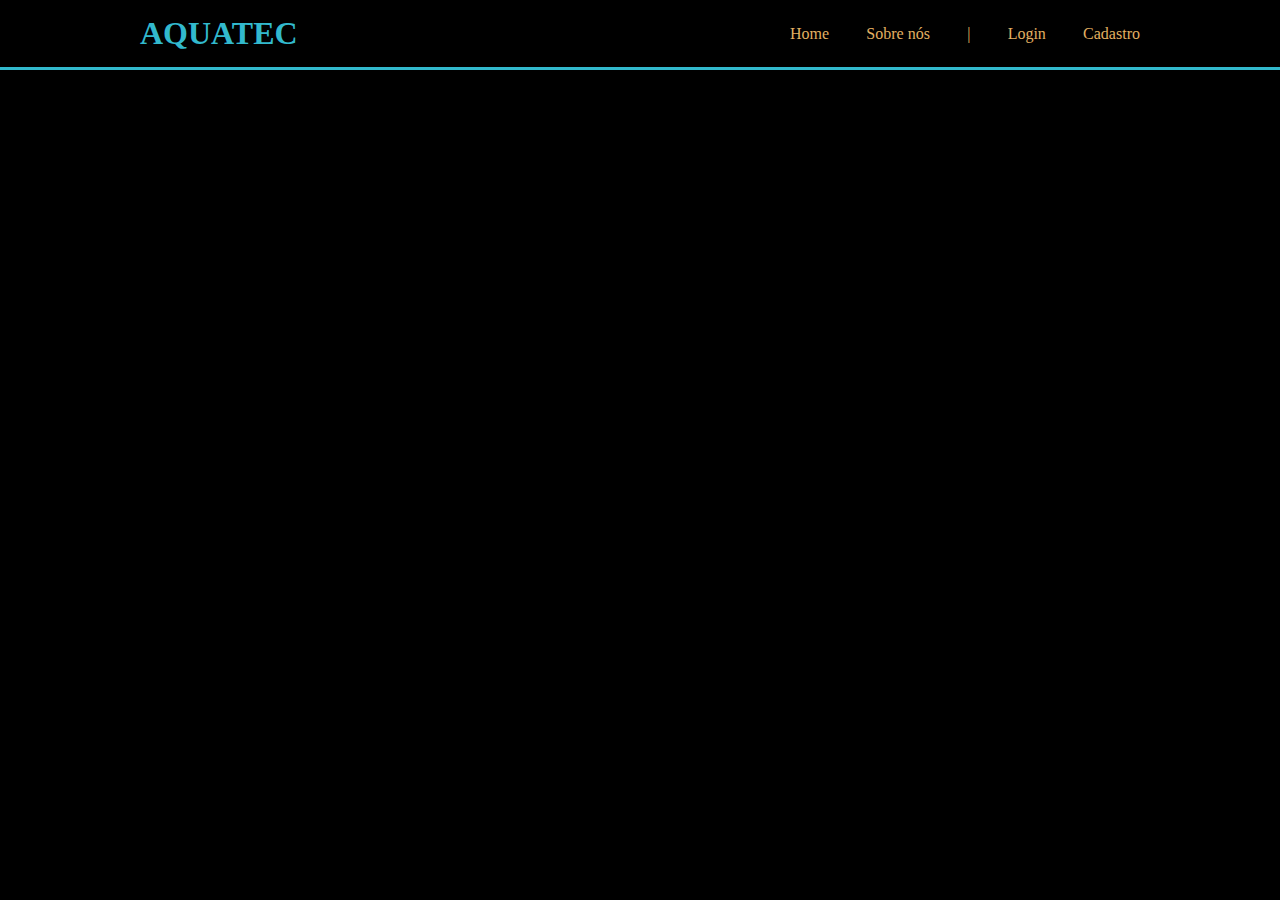
==== index.html @ cb87bcdc "criando a header do site institucional" ====
<!DOCTYPE html>
<html lang="pt-br">
<head>
    <meta charset="UTF-8">
    <meta http-equiv="X-UA-Compatible" content="IE=edge">
    <meta name="viewport" content="width=device-width, initial-scale=1.0">
    <link rel="stylesheet" href="estilos.css">
    <title>Document</title>
</head>
<body>
    <div class="header">
        <div class="container">
            <h1>AQUATEC</h1>
            <div class="navbar">
                <ul>
                    <li>Home</li>
                    <li>Sobre nós</li>
                    <li>|</li>
                    <li>Login</li>
                    <li>Cadastro</li>
                </ul>
            </div>
        </div>
    </div>
</body>
</html>
---- estilos.css ----
*{
    padding: 0;
    margin: 0;
    background-color: black;
    color: #F1F1F1;
}

.header{
    padding: 15px;
    border-bottom: 3px solid #32b9cd;
}

.container{
    margin: 0 auto;
    width: 80%;
    display: flex;
    align-items: center;
    justify-content: space-between;
}

h1{
    color: #32b9cd;
    font-weight: 800;
}

ul{
    display: flex;
    width: 350px;
    justify-content: space-between;
    list-style: none;
}

li{
    color: #e3b062;
}
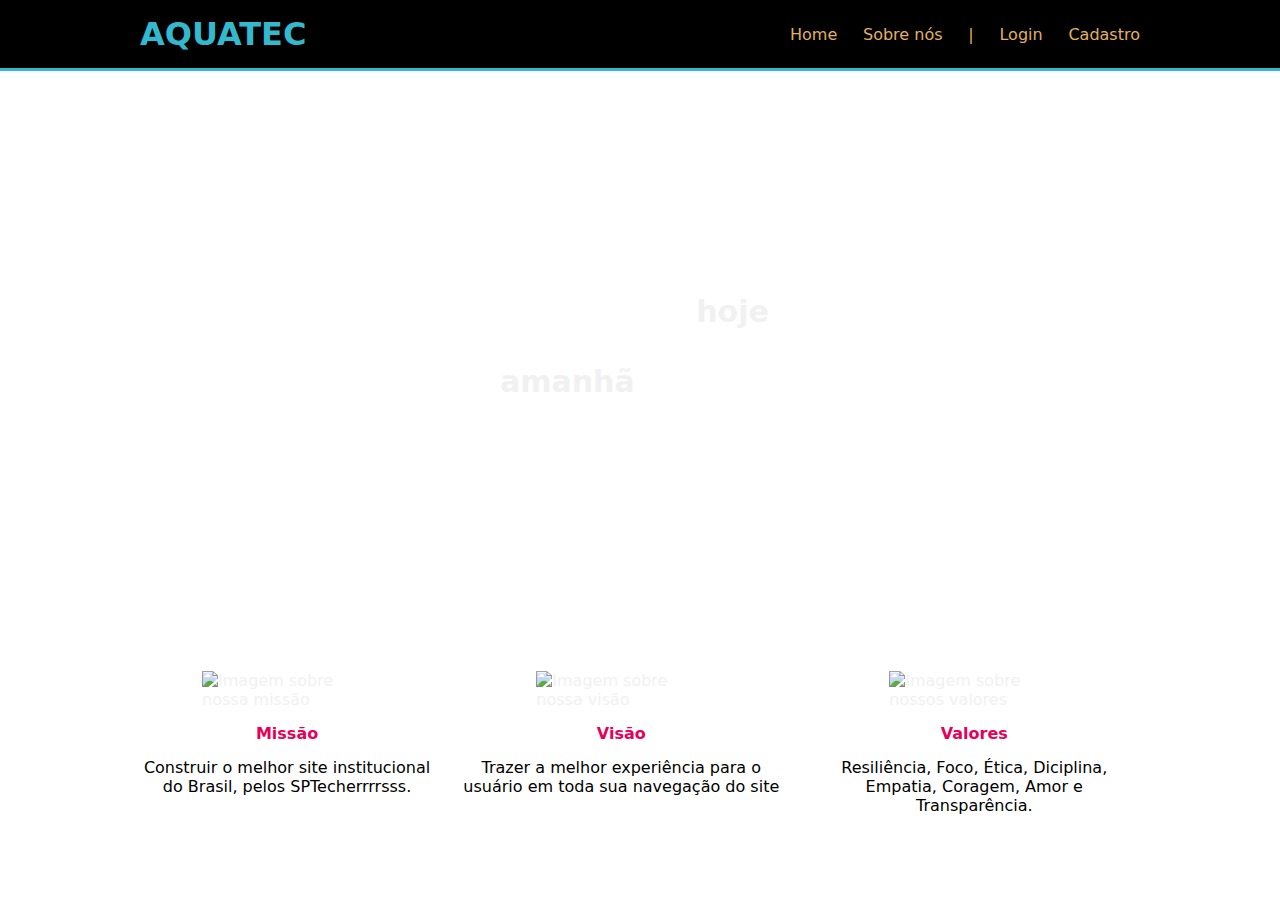
==== commit 001c2994: "Update index.html" ====
--- a/index.html
+++ b/index.html
@@ -5,9 +5,10 @@
     <meta http-equiv="X-UA-Compatible" content="IE=edge">
     <meta name="viewport" content="width=device-width, initial-scale=1.0">
     <link rel="stylesheet" href="estilos.css">
-    <title>Document</title>
+    <title>Aquatec - Site Institucional</title>
 </head>
 <body>
+    <!-- HEADER MUITO NICEE -->
     <div class="header">
         <div class="container">
             <h1>AQUATEC</h1>
@@ -22,5 +23,33 @@
             </div>
         </div>
     </div>
+    <!-- BANNER YAAAAAAAAAAY -->
+    <div class="banner">
+        <div class="container">
+            <p>Preservando <b>hoje</b> para existirem <b>amanhã</b></p>
+        </div>
+    </div>
+    <!-- SOCIAL EH PRA OTÁRIOS -->
+    <div class="social">
+        <div class="container">
+            <div class="caixas">
+                <div class="caixa">
+                    <img src="./site-institucional/img/planet-earth_color.png" alt="Imagem sobre nossa missão">
+                    <h4>Missão</h4>
+                    <p>Construir o melhor site institucional do Brasil, pelos SPTecherrrrsss.</p>
+                </div>
+                <div class="caixa">
+                    <img src="./site-institucional/img/lightbulb_color.png" alt="Imagem sobre nossa visão">
+                    <h4>Visão</h4>
+                    <p>Trazer a melhor experiência para o usuário em toda sua navegação do site</p>
+                </div>
+                <div class="caixa">
+                    <img src="./site-institucional/img/growth_color.png" alt="Imagem sobre nossos valores">
+                    <h4>Valores</h4>
+                    <p>Resiliência, Foco, Ética, Diciplina, Empatia, Coragem, Amor e Transparência.</p>
+                </div>
+            </div>
+        </div>
+    </div>
 </body>
-</html>+</html>
--- a/estilos.css
+++ b/estilos.css
@@ -1,13 +1,14 @@
 *{
     padding: 0;
     margin: 0;
-    background-color: black;
     color: #F1F1F1;
+    font-family: system-ui, -apple-system, BlinkMacSystemFont, 'Segoe UI', Roboto, Oxygen, Ubuntu, Cantarell, 'Open Sans', 'Helvetica Neue', sans-serif;
 }
 
 .header{
     padding: 15px;
     border-bottom: 3px solid #32b9cd;
+    background-color: black;
 }
 
 .container{
@@ -32,4 +33,49 @@
 
 li{
     color: #e3b062;
-}+}
+
+.banner{
+    background-image: url("./site-institucional/img/bg-jelly-fish-para_outras_pags.png");
+    padding: 100px 0;
+}
+
+.banner .container{
+    height: 350px;
+    align-items: center;
+    justify-content: center;
+}
+.banner p{
+    width: 280px;
+    color: white;
+    font-size: 30px;
+}
+
+.social {
+    margin: 50px 0;
+}
+
+.social .caixas, .caixa{
+    display: flex;
+}
+
+.caixa{
+    flex-direction: column;
+    align-items: center;
+    margin: 0 15px;
+}
+
+.caixa h4{
+    margin: 15px 0;
+    color: #e6005a;
+}
+
+.caixa p{
+    text-align: center;
+    color: black;
+}
+
+.caixa img{
+    width: 170px;
+
+}
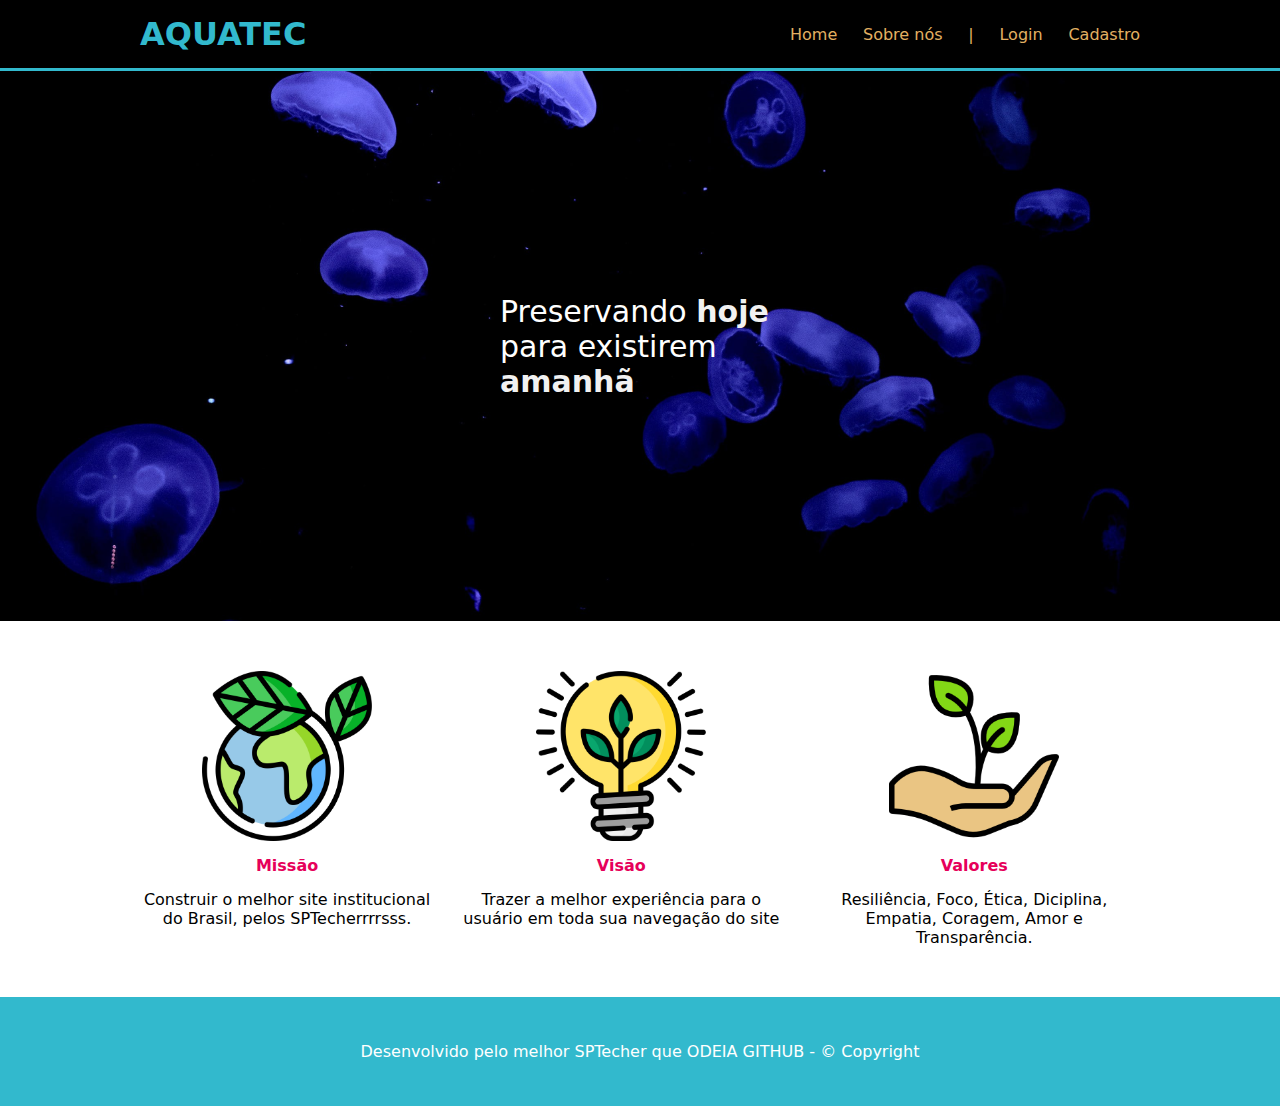
==== commit 54cc58a5: "Adicionando a página de login e o footer do index" ====
--- a/index.html
+++ b/index.html
@@ -1,5 +1,6 @@
 <!DOCTYPE html>
 <html lang="pt-br">
+
 <head>
     <meta charset="UTF-8">
     <meta http-equiv="X-UA-Compatible" content="IE=edge">
@@ -7,6 +8,7 @@
     <link rel="stylesheet" href="estilos.css">
     <title>Aquatec - Site Institucional</title>
 </head>
+
 <body>
     <!-- HEADER MUITO NICEE -->
     <div class="header">
@@ -17,7 +19,7 @@
                     <li>Home</li>
                     <li>Sobre nós</li>
                     <li>|</li>
-                    <li>Login</li>
+                    <li><a href="login.html">Login</a></li>
                     <li>Cadastro</li>
                 </ul>
             </div>
@@ -34,22 +36,29 @@
         <div class="container">
             <div class="caixas">
                 <div class="caixa">
-                    <img src="./site-institucional/img/planet-earth_color.png" alt="Imagem sobre nossa missão">
+                    <img src="./img/planet-earth_color.png" alt="Imagem sobre nossa missão">
                     <h4>Missão</h4>
                     <p>Construir o melhor site institucional do Brasil, pelos SPTecherrrrsss.</p>
                 </div>
                 <div class="caixa">
-                    <img src="./site-institucional/img/lightbulb_color.png" alt="Imagem sobre nossa visão">
+                    <img src="./img/lightbulb_color.png" alt="Imagem sobre nossa visão">
                     <h4>Visão</h4>
                     <p>Trazer a melhor experiência para o usuário em toda sua navegação do site</p>
                 </div>
                 <div class="caixa">
-                    <img src="./site-institucional/img/growth_color.png" alt="Imagem sobre nossos valores">
+                    <img src="./img/growth_color.png" alt="Imagem sobre nossos valores">
                     <h4>Valores</h4>
                     <p>Resiliência, Foco, Ética, Diciplina, Empatia, Coragem, Amor e Transparência.</p>
                 </div>
             </div>
         </div>
     </div>
+    <!--FOOTER NICEEE-->
+    <div class="footer">
+        <div class="container">
+            <p>Desenvolvido pelo melhor SPTecher que ODEIA GITHUB - &copy; Copyright</p>
+        </div>
+    </div>
 </body>
-</html>
+
+</html>--- a/estilos.css
+++ b/estilos.css
@@ -35,8 +35,14 @@
     color: #e3b062;
 }
 
+li a{
+    color: #e3b062;
+    text-decoration: none;
+    cursor: pointer;
+}
+
 .banner{
-    background-image: url("./site-institucional/img/bg-jelly-fish-para_outras_pags.png");
+    background-image: url("./img/bg-jelly-fish-para_outras_pags.png");
     padding: 100px 0;
 }
 
@@ -79,3 +85,16 @@
     width: 170px;
 
 }
+
+.footer{
+    padding: 45px 0px;
+    background-color: #32b9cd;
+}
+
+.footer .container{
+    justify-content: center;
+}
+
+.footer p{
+    color: #ffffff;
+}
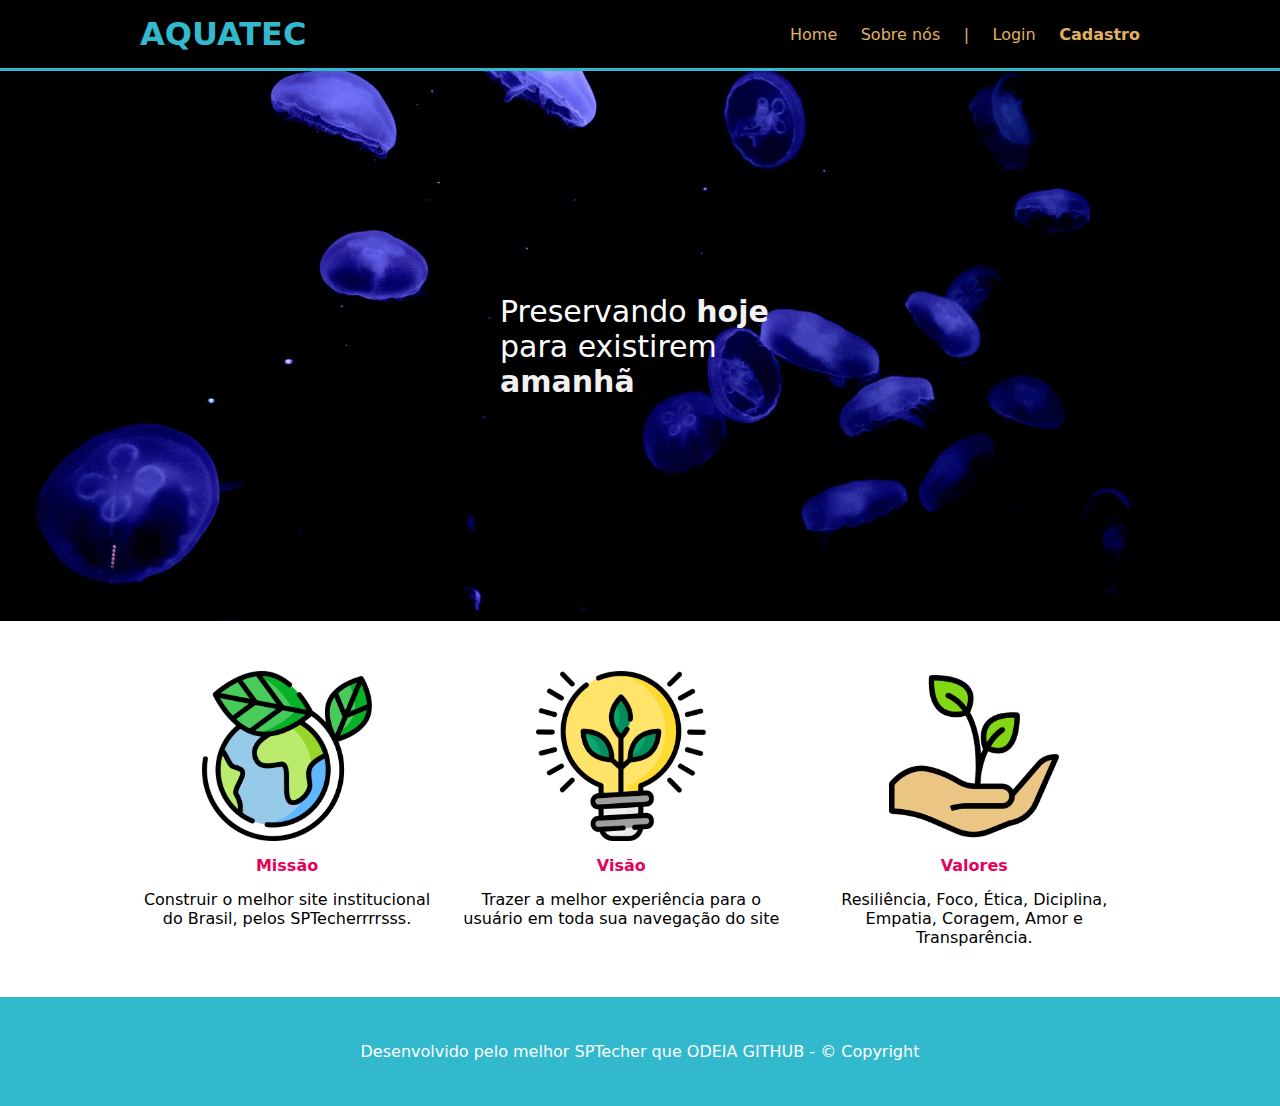
==== commit 00060eec: "Adicionando a página de cadastro e fazendo sua estilização" ====
--- a/index.html
+++ b/index.html
@@ -20,7 +20,7 @@
                     <li>Sobre nós</li>
                     <li>|</li>
                     <li><a href="login.html">Login</a></li>
-                    <li>Cadastro</li>
+                    <li><a href="cadastro.html"><b>Cadastro</b></a></li>
                 </ul>
             </div>
         </div>
--- a/estilos.css
+++ b/estilos.css
@@ -36,6 +36,12 @@
 }
 
 li a{
+    color: #e3b062;
+    text-decoration: none;
+    cursor: pointer;
+}
+
+li b{
     color: #e3b062;
     text-decoration: none;
     cursor: pointer;
